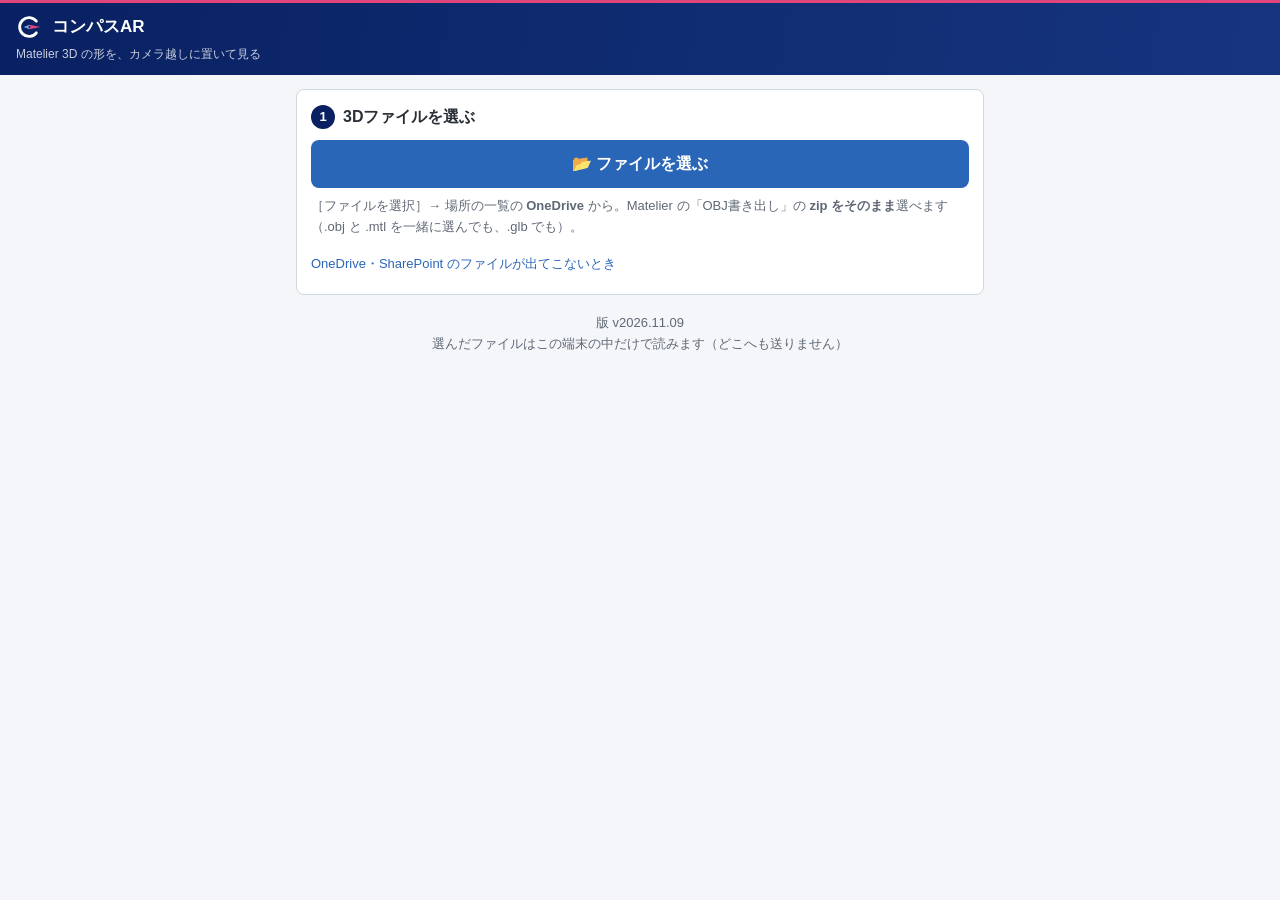
==== ar/index.html @ e7f5a38a "Add files via upload" ====
<!DOCTYPE html>
<html lang="ja">
<head>
<meta charset="utf-8">
<meta name="viewport" content="width=device-width,initial-scale=1,viewport-fit=cover">
<title>コンパスAR</title>
<meta name="description" content="Matelier 3D で作った OBJ を、スマホのカメラ越しに原寸や縮小で置いて見る道具。選んだファイルはこの端末の中だけで読みます。">
<meta name="theme-color" content="#092162">
<meta name="apple-mobile-web-app-title" content="コンパスAR">
<!-- ★ apple-mobile-web-app-capable は書かない：ホーム画面のアプリ（Safari の外）から AR Quick Look が開く保証が無いので、
     ホーム画面から開いても Safari で開くようにしておく（manifest の display も browser） -->
<link rel="manifest" href="./manifest.webmanifest">
<link rel="apple-touch-icon" href="./icon-180.png">
<link rel="icon" href="./icon-192.png">
<link rel="stylesheet" href="./app.css">
<script type="importmap">{ "imports": { "three": "./vendor/three.module.min.js" } }</script>
</head>
<body>

<header class="top">
  <div class="line1">
    <svg class="cpmark" viewBox="0 0 64 64" aria-hidden="true" focusable="false"><path d="M50.1 17.8A23 23 0 1 0 50.1 46.2" fill="none" stroke="#FFFFFF" stroke-width="7" stroke-linecap="round"/><path d="M60 32L33 26.5 33 37.5Z" fill="#E0457B"/><path d="M19 32L33 26.5 33 37.5Z" fill="#7BA7E8"/><circle cx="33" cy="32" r="2.6" fill="#092162"/></svg>
    <h1>コンパスAR</h1>
  </div>
  <p class="sub">Matelier 3D の形を、カメラ越しに置いて見る</p>
</header>

<main>
  <!-- ① 選ぶ -->
  <section class="step" id="s-pick">
    <h2><span class="no">1</span>3Dファイルを選ぶ</h2>
    <label class="btn" for="file" id="b-pick">📂 ファイルを選ぶ</label>
    <!-- ★ accept は付けない：iPhone は .obj・.mtl の種類を知らず、付けると灰色で選べなくなる -->
    <input type="file" id="file" multiple class="vh">
    <p class="note">［ファイルを選択］→ 場所の一覧の <b>OneDrive</b> から。Matelier の「OBJ書き出し」の <b>zip をそのまま</b>選べます（.obj と .mtl を一緒に選んでも、.glb でも）。</p>
    <details class="help">
      <summary>OneDrive・SharePoint のファイルが出てこないとき</summary>
      <ol>
        <li><b>OneDrive アプリ</b>を入れて会社のアカウントでサインインすると、「ファイルを選択」の場所に「OneDrive - 会社名」が出ます（iPhone はファイルアプリの「場所」、Android は左上の ≡）。</li>
        <li><b>SharePoint のフォルダ</b>は、ブラウザーか OneDrive アプリで そのフォルダの ⋯ →「<b>マイ ファイルへのショートカットを追加</b>」をすると、OneDrive の中に出てきます。</li>
        <li>それでも出ないときは、OneDrive・SharePoint アプリでファイルの ⋯ →「ダウンロード」（iPhone は「<b>"ファイル"に保存</b>」）で端末に置いてから選んでください。</li>
        <li>複数のファイルをいっしょに選ぶ：iPhone は右上の「選択」を押してから、Android は長押しで。</li>
      </ol>
    </details>
  </section>

  <div id="msg" class="msg hide" role="status" aria-live="polite"></div>

  <!-- ② 形を確かめる -->
  <section class="step hide" id="s-view">
    <h2><span class="no">2</span>形を確かめる</h2>
    <div class="stage" id="stage">
      <canvas id="cv"></canvas>
      <button class="chip home" id="b-home" type="button">全体</button>
    </div>
    <dl class="facts" id="facts"></dl>
    <ul class="notes" id="notes"></ul>
    <div class="row">
      <span class="lbl">ファイルの単位</span>
      <div class="seg" id="seg-unit" role="group" aria-label="ファイルの単位">
        <button type="button" data-v="mm">mm</button><button type="button" data-v="m">m</button>
      </div>
      <button class="chip" id="b-up" type="button" title="Z が上のファイル（ほかの CAD）を起こします">⤾ 上下を直す</button>
    </div>
  </section>

  <!-- ③ 大きさ -->
  <section class="step hide" id="s-scale">
    <h2><span class="no">3</span>置く大きさ</h2>
    <div class="seg wide" id="seg-scale" role="group" aria-label="置く大きさ"></div>
    <p class="note" id="scale-note"></p>
  </section>

  <!-- ④ AR -->
  <section class="step hide" id="s-ar">
    <h2><span class="no">4</span>ARで見る</h2>
    <button class="btn big" id="b-ar" type="button" disabled>📱 ARで見る</button>
    <p class="note" id="ar-note"></p>
    <button class="btn sub" id="b-usdz" type="button">⬇ USDZ を保存（iPhone の AR 用の形）</button>
    <p class="note">USDZ は iPhone の「ファイル」アプリで開くと、そのまま AR で置けます。パソコンで作って OneDrive に置き、現場で開く使い方もできます。</p>
  </section>

  <p class="note center foot">版 v2026.11.09<br>選んだファイルはこの端末の中だけで読みます（どこへも送りません）</p>
</main>

<!-- Android（WebXR）の AR 中に重ねる操作。iPhone は Quick Look が自分の画面を出す -->
<div id="xr-ui" class="xr-ui hide">
  <p class="xr-hint" id="xr-hint">床にカメラを向けて、ゆっくり動かしてください</p>
  <div class="xr-bar" id="xr-bar">
    <button type="button" data-x="rotl" aria-label="左に回す">⟲</button>
    <button type="button" data-x="scale" id="xr-scale">原寸</button>
    <button type="button" data-x="rotr" aria-label="右に回す">⟳</button>
    <button type="button" data-x="end" class="end">終わる</button>
  </div>
</div>

<script type="module" src="./app.js"></script>
</body>
</html>
---- ar/app.css ----
/* app.css ― コンパスAR
 *   iPhone SE（375×667）を基準に。見た目はコンパスヒヤリング・ノートと同じ（コンパスの :root の値・紺の帯・ロゴ）。
 *   ★押す所は高さ 44px 以上・文字 16px（iOS は 16px 未満の欄を触ると画面が勝手に拡大する）
 */
:root{
  color-scheme:light dark;
  --bg:#F4F6F9; --card:#FFFFFF; --text:#2B3038; --sub:#5F6875; --line:#D2D8E0; --line2:#E9ECF1;
  --accent:#2A66B8; --accent-d:#1F5CAD; --ok:#1B6E3C; --warn:#B06000; --ng:#A4262C;
  --navy:#092162; --head:linear-gradient(100deg,#092162,#16357F); --brandline:#E0457B; --mark:#7BA7E8;
  --stage:linear-gradient(180deg,#E9EEF5,#D6DEE9);
}
@media (prefers-color-scheme:dark){
  :root:not([data-theme="light"]){
    --bg:#14171c; --card:#1d2127; --text:#e8ebef; --sub:#9aa3b0; --line:#333a44; --line2:#262c34;
    --accent:#6fa8dc; --accent-d:#8dbce6; --ok:#4fc17e; --warn:#d9b65a; --ng:#ef7a6c;
    --stage:linear-gradient(180deg,#232932,#171b21);
  }
}
:root[data-theme="dark"]{
  --bg:#14171c; --card:#1d2127; --text:#e8ebef; --sub:#9aa3b0; --line:#333a44; --line2:#262c34;
  --accent:#6fa8dc; --accent-d:#8dbce6; --ok:#4fc17e; --warn:#d9b65a; --ng:#ef7a6c;
  --stage:linear-gradient(180deg,#232932,#171b21);
}

*{box-sizing:border-box;-webkit-text-size-adjust:100%;-webkit-tap-highlight-color:transparent}
html,body{margin:0}
body{
  background:var(--bg);color:var(--text);
  font:16px/1.65 -apple-system,BlinkMacSystemFont,"Segoe UI","Hiragino Sans","BIZ UDPGothic","Yu Gothic UI",Meiryo,"Noto Sans JP",sans-serif;
}
.hide{display:none !important}
.vh{position:absolute;width:1px;height:1px;opacity:0;overflow:hidden;clip:rect(0 0 0 0);pointer-events:none}

/* ── 上の帯（コンパスの #top と同じ） ── */
.top{
  background:var(--head);color:#fff;border-top:3px solid var(--brandline);
  padding:calc(env(safe-area-inset-top) + 8px) 16px 10px;
}
.top .line1{display:flex;align-items:center;gap:10px;min-height:32px}
.top .cpmark{width:26px;height:26px;flex:0 0 auto;display:block}
.top h1{font-size:17px;margin:0;font-weight:700}
.top .sub{font-size:12px;color:rgba(255,255,255,.78);margin:2px 0 0}

main{padding:14px 16px calc(env(safe-area-inset-bottom) + 28px);max-width:720px;margin:0 auto}

/* ── 段 ── */
.step{background:var(--card);border:1px solid var(--line);border-radius:8px;padding:14px;margin:0 0 12px}
.step h2{font-size:16px;margin:0 0 10px;display:flex;align-items:center;gap:8px}
.step h2 .no{display:inline-grid;place-items:center;width:24px;height:24px;border-radius:50%;
  background:var(--navy);color:#fff;font-size:13px;flex:0 0 auto}
.note{font-size:13px;color:var(--sub);margin:8px 0 0;line-height:1.6}
.note.center{text-align:center}
.foot{margin-top:18px}

/* ── ボタン ── */
.btn{
  display:flex;align-items:center;justify-content:center;gap:6px;width:100%;min-height:48px;
  padding:0 14px;border:0;border-radius:8px;background:var(--accent);color:#fff;
  font:inherit;font-weight:700;cursor:pointer;text-align:center;
}
.btn:active{background:var(--accent-d)}
.btn:disabled{background:var(--line);color:var(--sub);cursor:default}
.btn.big{min-height:56px;font-size:17px}
.btn.sub{background:transparent;color:var(--accent);border:1px solid var(--line);margin-top:14px;font-weight:600}
.btn.sub:active{background:var(--line2)}
.btn.sub:disabled{color:var(--sub);background:transparent}
.chip{
  min-height:36px;padding:0 12px;border-radius:8px;border:1px solid var(--line);background:var(--card);
  color:var(--text);font:inherit;font-size:14px;cursor:pointer;white-space:nowrap
}
.chip:active{background:var(--line2)}
:focus-visible{outline:2px solid var(--accent);outline-offset:2px}

/* ── 選ぶ（2〜5個の並び） ── */
.seg{display:inline-flex;border:1px solid var(--line);border-radius:8px;overflow:hidden;background:var(--card)}
.seg button{min-height:40px;min-width:52px;padding:0 12px;border:0;background:transparent;color:var(--text);
  font:inherit;font-size:15px;cursor:pointer;border-left:1px solid var(--line)}
.seg button:first-child{border-left:0}
.seg button.on{background:var(--accent);color:#fff;font-weight:700}
.seg.wide{display:flex;width:100%}
.seg.wide button{flex:1 1 0;min-width:0;padding:0 4px;min-height:48px}
.row{display:flex;align-items:center;gap:10px;flex-wrap:wrap;margin-top:12px}
.lbl{font-size:13px;color:var(--sub)}

/* ── 3D の見本 ── */
.stage{position:relative;width:100%;aspect-ratio:4/3;max-height:58vh;border-radius:8px;overflow:hidden;
  background:var(--stage);border:1px solid var(--line);touch-action:none}
.stage canvas{display:block;width:100%;height:100%}
.stage .home{position:absolute;right:8px;top:8px;min-height:32px;font-size:13px;opacity:.92}

.facts{display:grid;grid-template-columns:auto 1fr;gap:2px 12px;margin:12px 0 0;font-size:14px}
.facts dt{color:var(--sub)}
.facts dd{margin:0;word-break:break-all}
.notes{margin:8px 0 0;padding:0 0 0 18px;font-size:13px;color:var(--warn)}
.notes:empty{display:none}

/* ── 知らせ ── */
.msg{border-radius:8px;padding:10px 12px;margin:0 0 12px;font-size:14px;border:1px solid var(--line);background:var(--card)}
.msg.busy{border-color:var(--accent)}
.msg.busy::before{content:"";display:inline-block;width:12px;height:12px;margin-right:8px;vertical-align:-1px;
  border:2px solid var(--accent);border-right-color:transparent;border-radius:50%;animation:spin .8s linear infinite}
.msg.ng{border-color:var(--ng);color:var(--ng)}
.msg.ok{border-color:var(--ok)}
@keyframes spin{to{transform:rotate(360deg)}}
@media (prefers-reduced-motion:reduce){.msg.busy::before{animation:none}}

/* ── 困ったとき ── */
.help{margin-top:10px;font-size:13px;color:var(--sub)}
.help summary{cursor:pointer;color:var(--accent);min-height:32px;display:flex;align-items:center}
.help ol{margin:6px 0 0;padding-left:20px;line-height:1.7}
.help li{margin-bottom:4px}

/* ── Android の AR 中の操作（dom-overlay） ── */
.xr-ui{position:fixed;inset:0;pointer-events:none;display:flex;flex-direction:column;justify-content:space-between;
  padding:calc(env(safe-area-inset-top) + 12px) 12px calc(env(safe-area-inset-bottom) + 16px)}
.xr-hint{align-self:center;margin:0;padding:8px 14px;border-radius:20px;background:rgba(9,33,98,.78);color:#fff;font-size:14px;text-align:center}
.xr-bar{display:flex;gap:8px;justify-content:center;pointer-events:auto}
.xr-bar button{min-width:56px;min-height:52px;padding:0 12px;border:0;border-radius:12px;background:rgba(255,255,255,.92);
  color:#092162;font:inherit;font-size:18px;font-weight:700}
.xr-bar button.end{background:rgba(164,38,44,.92);color:#fff;font-size:15px}
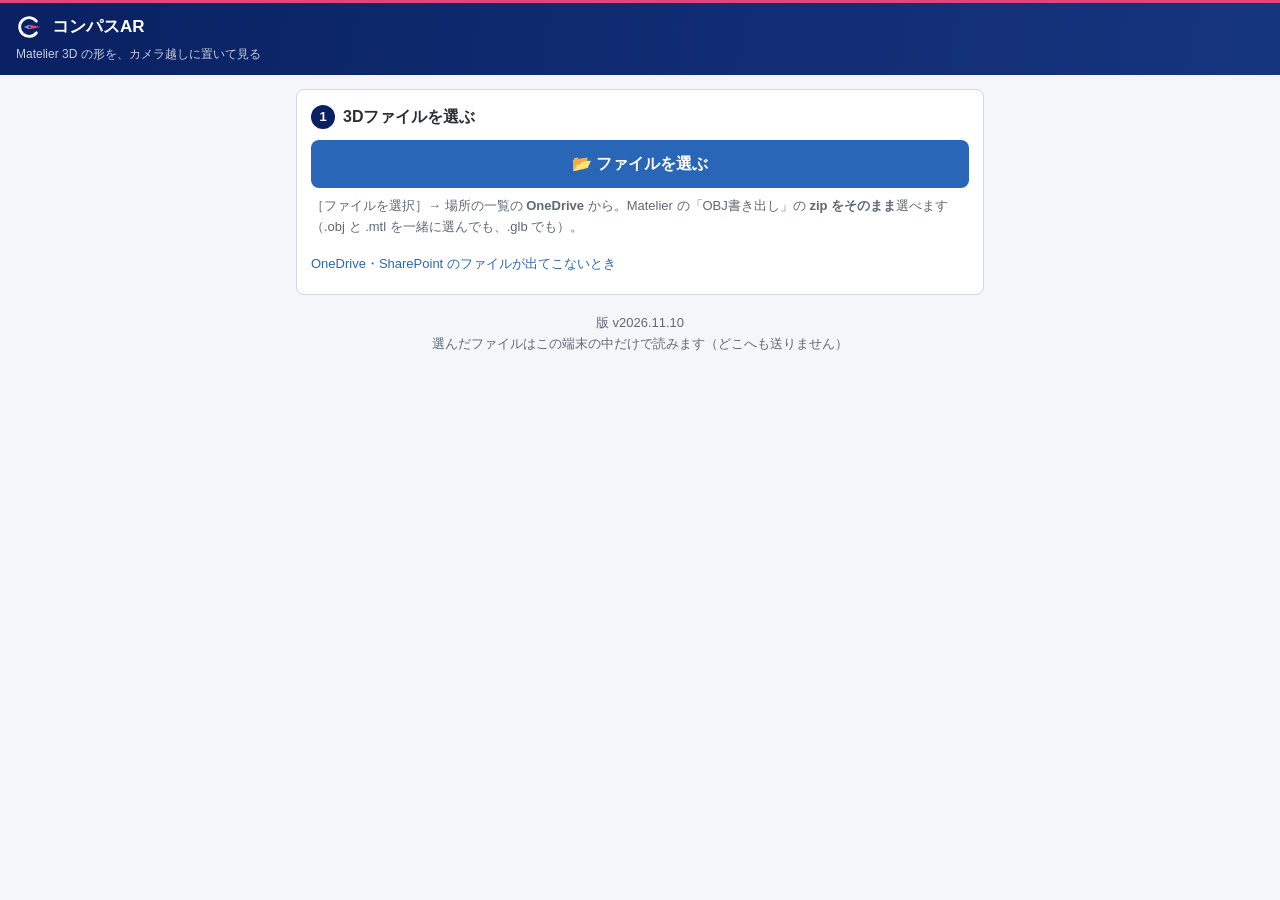
==== commit 5bbab5e7: "Add files via upload" ====
--- a/ar/index.html
+++ b/ar/index.html
@@ -23,6 +23,13 @@
     <h1>コンパスAR</h1>
   </div>
   <p class="sub">Matelier 3D の形を、カメラ越しに置いて見る</p>
+  <!-- コンパスのアプリの切り替え（ノート・ヒヤリング・AR。3本とも同じ形・いまのアプリは白）。
+       ノートは同じ公開先の1つ上（GitHub のリポジトリのいちばん上）・ヒヤリングは ../hearing/。https のときだけ出す（app.js） -->
+  <nav class="cpapps hide" id="top-apps" aria-label="コンパスのアプリ">
+    <a id="top-note" href="../" title="現場調査のアプリ「コンパスノート」を開きます">📋 ノート</a>
+    <a id="top-hear" href="../hearing/" title="打合せのヒヤリングを入れるアプリ「コンパスヒヤリング」を開きます">💬 ヒヤリング</a>
+    <span aria-current="page">📱 AR</span>
+  </nav>
 </header>
 
 <main>
@@ -80,7 +87,7 @@
     <p class="note">USDZ は iPhone の「ファイル」アプリで開くと、そのまま AR で置けます。パソコンで作って OneDrive に置き、現場で開く使い方もできます。</p>
   </section>
 
-  <p class="note center foot">版 v2026.11.09<br>選んだファイルはこの端末の中だけで読みます（どこへも送りません）</p>
+  <p class="note center foot">版 v2026.11.10<br>選んだファイルはこの端末の中だけで読みます（どこへも送りません）</p>
 </main>
 
 <!-- Android（WebXR）の AR 中に重ねる操作。iPhone は Quick Look が自分の画面を出す -->
--- a/ar/app.css
+++ b/ar/app.css
@@ -40,6 +40,12 @@
 .top .cpmark{width:26px;height:26px;flex:0 0 auto;display:block}
 .top h1{font-size:17px;margin:0;font-weight:700}
 .top .sub{font-size:12px;color:rgba(255,255,255,.78);margin:2px 0 0}
+/* コンパスのアプリの切り替え（ノート・ヒヤリング・AR。2026-11-10）。3本とも同じ形＝帯の下の段・いま開いているアプリは白 */
+.cpapps{display:flex;gap:6px;margin:8px 0 0}
+.cpapps a,.cpapps span{flex:1 1 0;min-width:0;display:flex;align-items:center;justify-content:center;min-height:34px;padding:0 6px;border-radius:8px;
+  border:1px solid rgba(255,255,255,.45);background:rgba(255,255,255,.10);color:#fff;font-size:13px;font-weight:600;text-decoration:none;white-space:nowrap}
+.cpapps a:active{background:rgba(255,255,255,.22)}
+.cpapps [aria-current]{background:#fff;color:var(--navy);border-color:#fff}
 
 main{padding:14px 16px calc(env(safe-area-inset-bottom) + 28px);max-width:720px;margin:0 auto}
 
